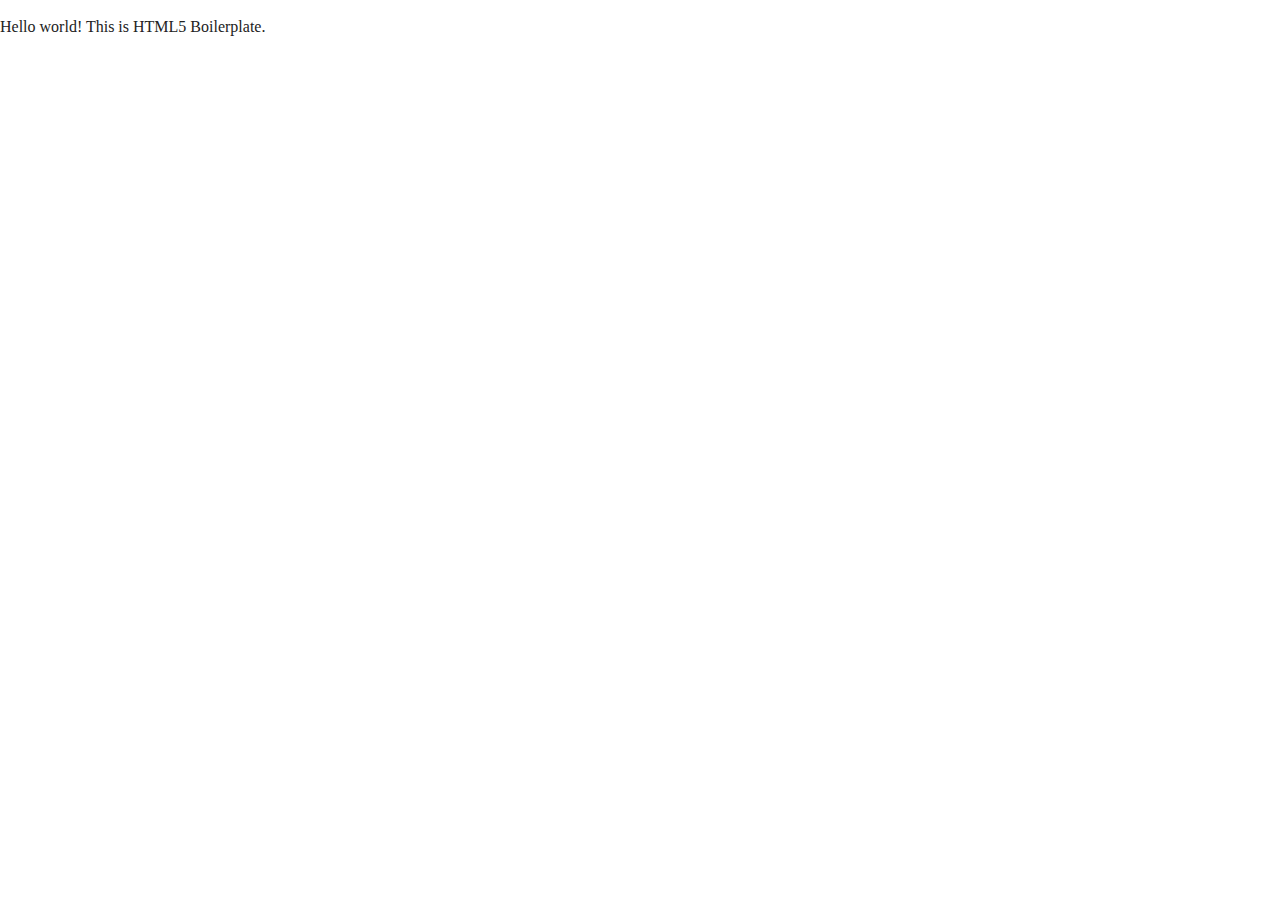
==== index.html @ d3b09d73 "Initial commit" ====
<!doctype html>
<html class="no-js" lang="">

<head>
  <meta charset="utf-8">
  <title></title>
  <meta name="description" content="">
  <meta name="viewport" content="width=device-width, initial-scale=1">

  <meta property="og:title" content="">
  <meta property="og:type" content="">
  <meta property="og:url" content="">
  <meta property="og:image" content="">

  <link rel="manifest" href="site.webmanifest">
  <link rel="apple-touch-icon" href="icon.png">
  <!-- Place favicon.ico in the root directory -->

  <link rel="stylesheet" href="css/normalize.css">
  <link rel="stylesheet" href="css/main.css">

  <meta name="theme-color" content="#fafafa">
</head>

<body>

  <!-- Add your site or application content here -->
  <p>Hello world! This is HTML5 Boilerplate.</p>
  <script src="js/vendor/modernizr-3.11.2.min.js"></script>
  <script src="js/plugins.js"></script>
  <script src="js/main.js"></script>

  <!-- Google Analytics: change UA-XXXXX-Y to be your site's ID. -->
  <script>
    window.ga = function () { ga.q.push(arguments) }; ga.q = []; ga.l = +new Date;
    ga('create', 'UA-XXXXX-Y', 'auto'); ga('set', 'anonymizeIp', true); ga('set', 'transport', 'beacon'); ga('send', 'pageview')
  </script>
  <script src="https://www.google-analytics.com/analytics.js" async></script>
</body>

</html>
---- css/main.css ----
/*! HTML5 Boilerplate v8.0.0 | MIT License | https://html5boilerplate.com/ */

/* main.css 2.1.0 | MIT License | https://github.com/h5bp/main.css#readme */
/*
 * What follows is the result of much research on cross-browser styling.
 * Credit left inline and big thanks to Nicolas Gallagher, Jonathan Neal,
 * Kroc Camen, and the H5BP dev community and team.
 */

/* ==========================================================================
   Base styles: opinionated defaults
   ========================================================================== */

html {
  color: #222;
  font-size: 1em;
  line-height: 1.4;
}

/*
 * Remove text-shadow in selection highlight:
 * https://twitter.com/miketaylr/status/12228805301
 *
 * Vendor-prefixed and regular ::selection selectors cannot be combined:
 * https://stackoverflow.com/a/16982510/7133471
 *
 * Customize the background color to match your design.
 */

::-moz-selection {
  background: #b3d4fc;
  text-shadow: none;
}

::selection {
  background: #b3d4fc;
  text-shadow: none;
}

/*
 * A better looking default horizontal rule
 */

hr {
  display: block;
  height: 1px;
  border: 0;
  border-top: 1px solid #ccc;
  margin: 1em 0;
  padding: 0;
}

/*
 * Remove the gap between audio, canvas, iframes,
 * images, videos and the bottom of their containers:
 * https://github.com/h5bp/html5-boilerplate/issues/440
 */

audio,
canvas,
iframe,
img,
svg,
video {
  vertical-align: middle;
}

/*
 * Remove default fieldset styles.
 */

fieldset {
  border: 0;
  margin: 0;
  padding: 0;
}

/*
 * Allow only vertical resizing of textareas.
 */

textarea {
  resize: vertical;
}

/* ==========================================================================
   Author's custom styles
   ========================================================================== */

/* ==========================================================================
   Helper classes
   ========================================================================== */

/*
 * Hide visually and from screen readers
 */

.hidden,
[hidden] {
  display: none !important;
}

/*
 * Hide only visually, but have it available for screen readers:
 * https://snook.ca/archives/html_and_css/hiding-content-for-accessibility
 *
 * 1. For long content, line feeds are not interpreted as spaces and small width
 *    causes content to wrap 1 word per line:
 *    https://medium.com/@jessebeach/beware-smushed-off-screen-accessible-text-5952a4c2cbfe
 */

.sr-only {
  border: 0;
  clip: rect(0, 0, 0, 0);
  height: 1px;
  margin: -1px;
  overflow: hidden;
  padding: 0;
  position: absolute;
  white-space: nowrap;
  width: 1px;
  /* 1 */
}

/*
 * Extends the .sr-only class to allow the element
 * to be focusable when navigated to via the keyboard:
 * https://www.drupal.org/node/897638
 */

.sr-only.focusable:active,
.sr-only.focusable:focus {
  clip: auto;
  height: auto;
  margin: 0;
  overflow: visible;
  position: static;
  white-space: inherit;
  width: auto;
}

/*
 * Hide visually and from screen readers, but maintain layout
 */

.invisible {
  visibility: hidden;
}

/*
 * Clearfix: contain floats
 *
 * For modern browsers
 * 1. The space content is one way to avoid an Opera bug when the
 *    `contenteditable` attribute is included anywhere else in the document.
 *    Otherwise it causes space to appear at the top and bottom of elements
 *    that receive the `clearfix` class.
 * 2. The use of `table` rather than `block` is only necessary if using
 *    `:before` to contain the top-margins of child elements.
 */

.clearfix::before,
.clearfix::after {
  content: " ";
  display: table;
}

.clearfix::after {
  clear: both;
}

/* ==========================================================================
   EXAMPLE Media Queries for Responsive Design.
   These examples override the primary ('mobile first') styles.
   Modify as content requires.
   ========================================================================== */

@media only screen and (min-width: 35em) {
  /* Style adjustments for viewports that meet the condition */
}

@media print,
  (-webkit-min-device-pixel-ratio: 1.25),
  (min-resolution: 1.25dppx),
  (min-resolution: 120dpi) {
  /* Style adjustments for high resolution devices */
}

/* ==========================================================================
   Print styles.
   Inlined to avoid the additional HTTP request:
   https://www.phpied.com/delay-loading-your-print-css/
   ========================================================================== */

@media print {
  *,
  *::before,
  *::after {
    background: #fff !important;
    color: #000 !important;
    /* Black prints faster */
    box-shadow: none !important;
    text-shadow: none !important;
  }

  a,
  a:visited {
    text-decoration: underline;
  }

  a[href]::after {
    content: " (" attr(href) ")";
  }

  abbr[title]::after {
    content: " (" attr(title) ")";
  }

  /*
   * Don't show links that are fragment identifiers,
   * or use the `javascript:` pseudo protocol
   */
  a[href^="#"]::after,
  a[href^="javascript:"]::after {
    content: "";
  }

  pre {
    white-space: pre-wrap !important;
  }

  pre,
  blockquote {
    border: 1px solid #999;
    page-break-inside: avoid;
  }

  /*
   * Printing Tables:
   * https://web.archive.org/web/20180815150934/http://css-discuss.incutio.com/wiki/Printing_Tables
   */
  thead {
    display: table-header-group;
  }

  tr,
  img {
    page-break-inside: avoid;
  }

  p,
  h2,
  h3 {
    orphans: 3;
    widows: 3;
  }

  h2,
  h3 {
    page-break-after: avoid;
  }
}
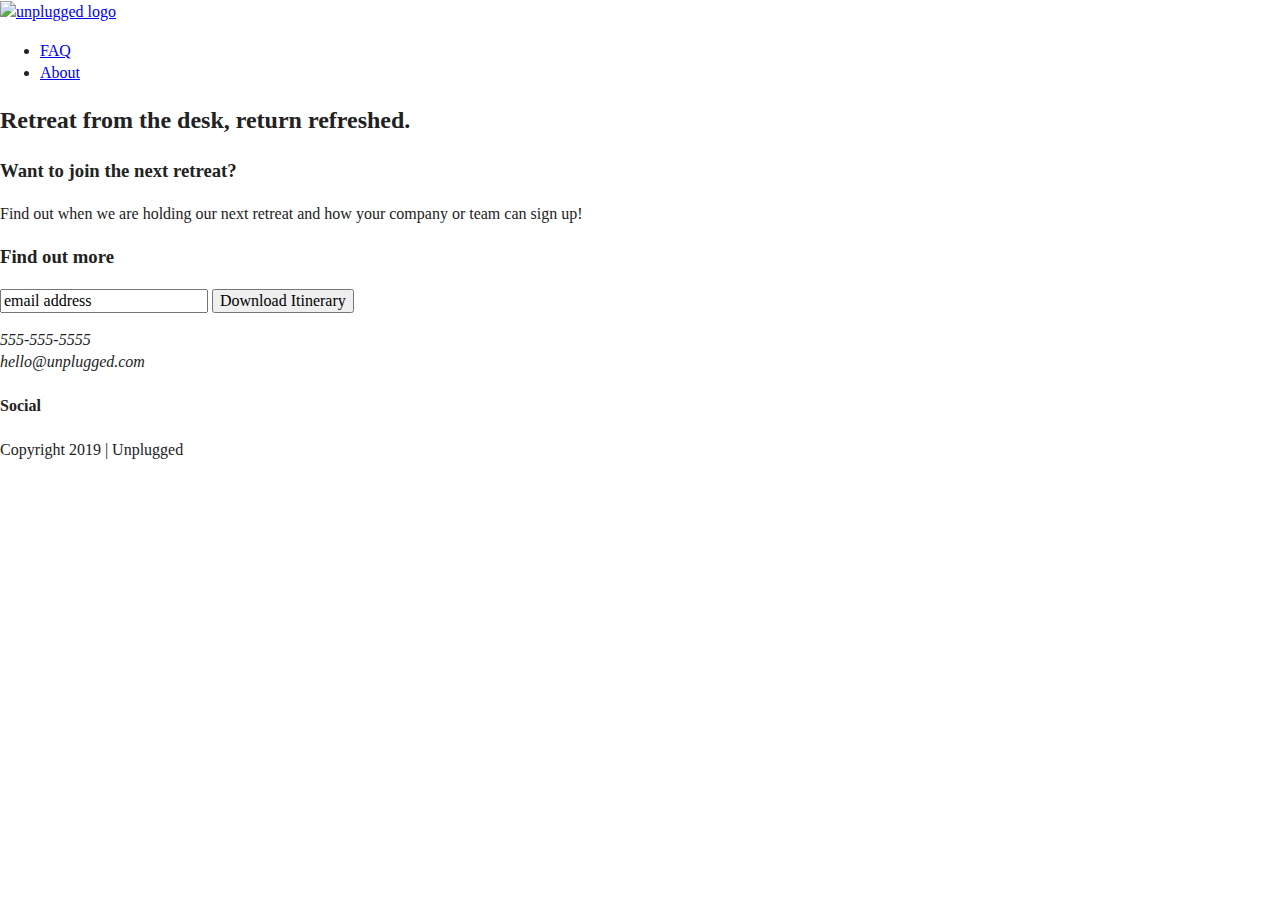
==== commit 181fdb77: "added homepage elements" ====
--- a/index.html
+++ b/index.html
@@ -25,10 +25,77 @@
 <body>
 
   <!-- Add your site or application content here -->
-  <p>Hello world! This is HTML5 Boilerplate.</p>
+
   <script src="js/vendor/modernizr-3.11.2.min.js"></script>
   <script src="js/plugins.js"></script>
   <script src="js/main.js"></script>
+
+
+<title> Unplugged </title>
+  <header>
+    <div class="content-wrapper">
+      <a href="#"><img src="" alt="unplugged logo"></a>
+      <div class="header-divider"></div>
+      <nav>
+        <ul>
+          <li><a href="faq/index.html" target="_blank">FAQ</a></li>
+          <li><a href="about/index.html" target="_blank">About</a></li>
+        </ul>
+      </nav>
+    </div>
+  </header>
+
+  <main>
+    <section class="hero-area">
+      <div class="content-wrapper">
+        <h2>Retreat from the desk, return refreshed.</h2>
+    </section>
+
+    <aside>
+      <div class="content-wrapper">
+        <div class="form-description">
+          <h3>Want to join the next retreat?</h3>
+          <p>
+            Find out when we are holding our next retreat and how your company or team can sign up!
+          </p>
+        </div>
+        <div class="form">
+          <h3>Find out more</h3>
+          <input type="text" name="name" value="email address">
+          <input type="button" value="Download Itinerary">
+        </div>
+      </div>
+    </section>
+
+  </main>
+
+  <footer>
+    <div class="content-wrapper">
+      <div class="footer-content">
+        <div class="contact">
+          <address>
+            <p>555-555-5555<br>
+              hello@unplugged.com</p>
+          </address>
+        </div>
+      </div>
+        <div class="social">
+          <div class="social-icons">
+            <h4>Social</h4>
+            <p><a href="https://www.facebook.com/Skillcrush/" target="_blank"></a>
+  </p>
+            <p><a href="https://www.twitter.com/skillcrush/" target="_blank"></a>
+            </p>
+<p><a href="https://www.instagram.com/skillcrush/" target="_blank"></a>
+          </div>
+        </div>
+      </div>
+    </div>
+    <div class ="copyright">
+      <p>Copyright 2019 | Unplugged</p>
+    </div>
+  </footer>
+
 
   <!-- Google Analytics: change UA-XXXXX-Y to be your site's ID. -->
   <script>
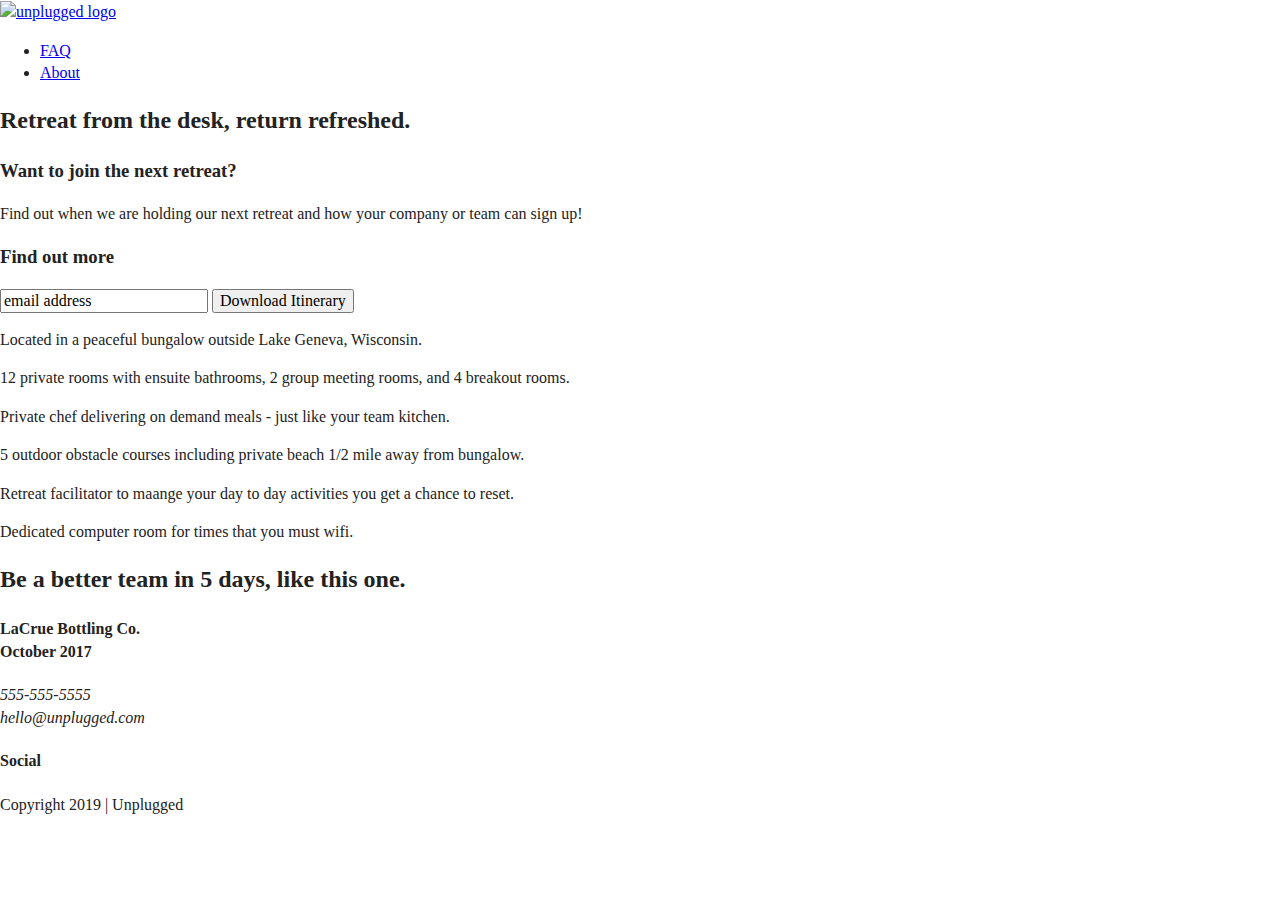
==== commit 18c2bed7: "Renamed elements" ====
--- a/index.html
+++ b/index.html
@@ -67,6 +67,46 @@
       </div>
     </section>
 
+    <section class="features">
+      <div class="content-wrapper">
+        <article>
+          <p class="fontawesome-icon"></p>
+          <p class="features-item-description">Located in a peaceful bungalow outside Lake Geneva, Wisconsin.</p>
+        </article>
+        <article>
+          <p class="bed-icon"></p>
+          <p class="bed-icon-description">12 private rooms with ensuite bathrooms, 2 group meeting rooms, and 4 breakout rooms.</p>
+        </article>
+        <article>
+          <p class="chef-icon"></p>
+          <p class="chef-icon-description">Private chef delivering on demand meals - just like your team kitchen.</p>
+        </article>
+        <article>
+          <p class="foot-icon"></p>
+          <p class="foot-icon-description">5 outdoor obstacle courses including private beach 1/2 mile away from bungalow.</p>
+        </article>
+        <article>
+          <p class="happy-icon"></p>
+          <p class="happy-icon-description">Retreat facilitator to maange your day to day activities you get a chance to reset.</p>
+        </article>
+        <article>
+          <p class="wifi-icon"></p>
+          <p class="wifi-icon-description">Dedicated computer room for times that you must wifi.</p>
+        </article>
+
+
+      </div>
+    </section>
+    <section class="reviews">
+      <div class="content-wrapper">
+        <h2>Be a better team in 5 days, like this one.</h2>
+        <div class="reviews-team">
+          <h4>LaCrue Bottling Co.<br>
+            October 2017</h4>
+        </div>
+      </div>
+    </section>
+
   </main>
 
   <footer>
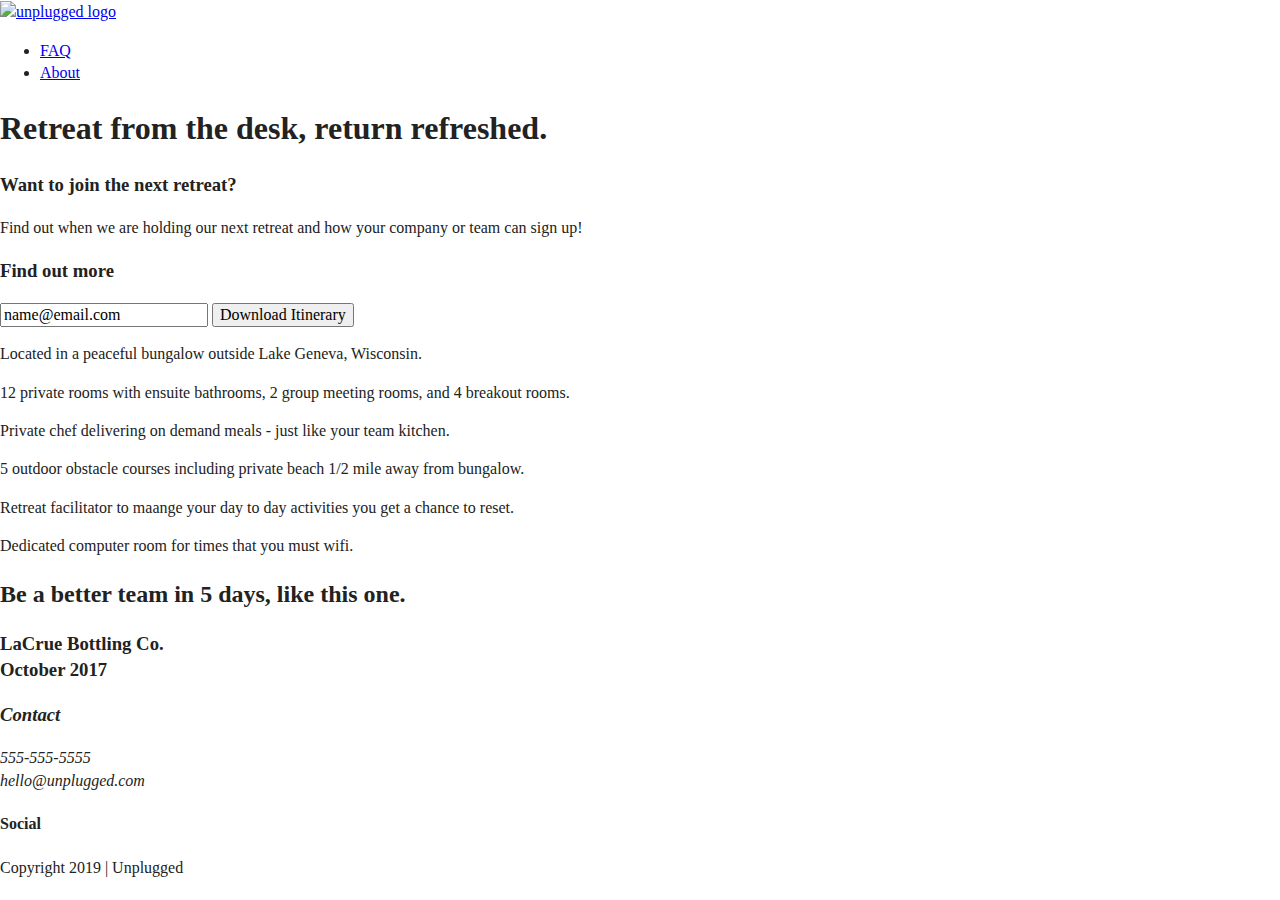
==== commit 620941d8: "Added about page, added contact for homepage" ====
--- a/index.html
+++ b/index.html
@@ -48,7 +48,7 @@
   <main>
     <section class="hero-area">
       <div class="content-wrapper">
-        <h2>Retreat from the desk, return refreshed.</h2>
+        <h1>Retreat from the desk, return refreshed.</h1>
     </section>
 
     <aside>
@@ -61,7 +61,7 @@
         </div>
         <div class="form">
           <h3>Find out more</h3>
-          <input type="text" name="name" value="email address">
+          <input type="text" name="name" value="name@email.com">
           <input type="button" value="Download Itinerary">
         </div>
       </div>
@@ -101,8 +101,8 @@
       <div class="content-wrapper">
         <h2>Be a better team in 5 days, like this one.</h2>
         <div class="reviews-team">
-          <h4>LaCrue Bottling Co.<br>
-            October 2017</h4>
+          <h3>LaCrue Bottling Co.<br>
+            October 2017</h3>
         </div>
       </div>
     </section>
@@ -114,6 +114,7 @@
       <div class="footer-content">
         <div class="contact">
           <address>
+            <h3>Contact</h3>
             <p>555-555-5555<br>
               hello@unplugged.com</p>
           </address>
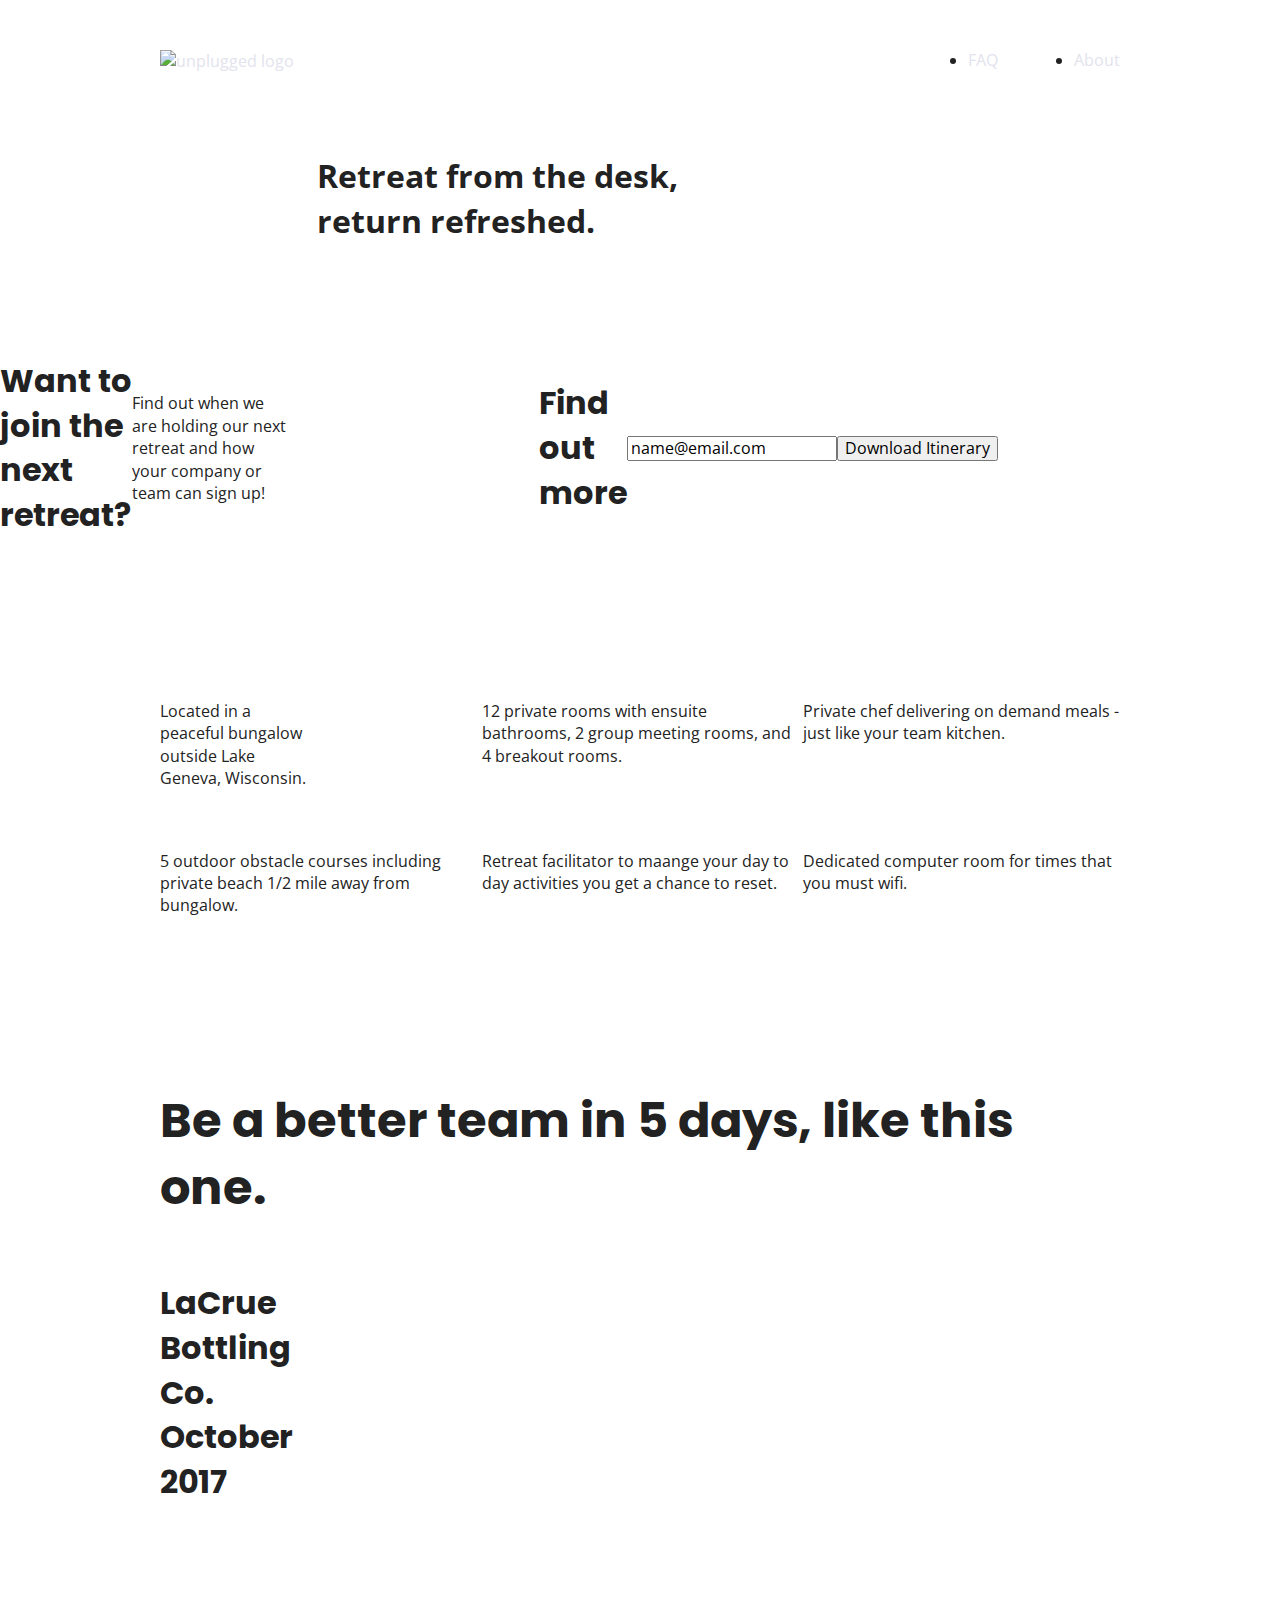
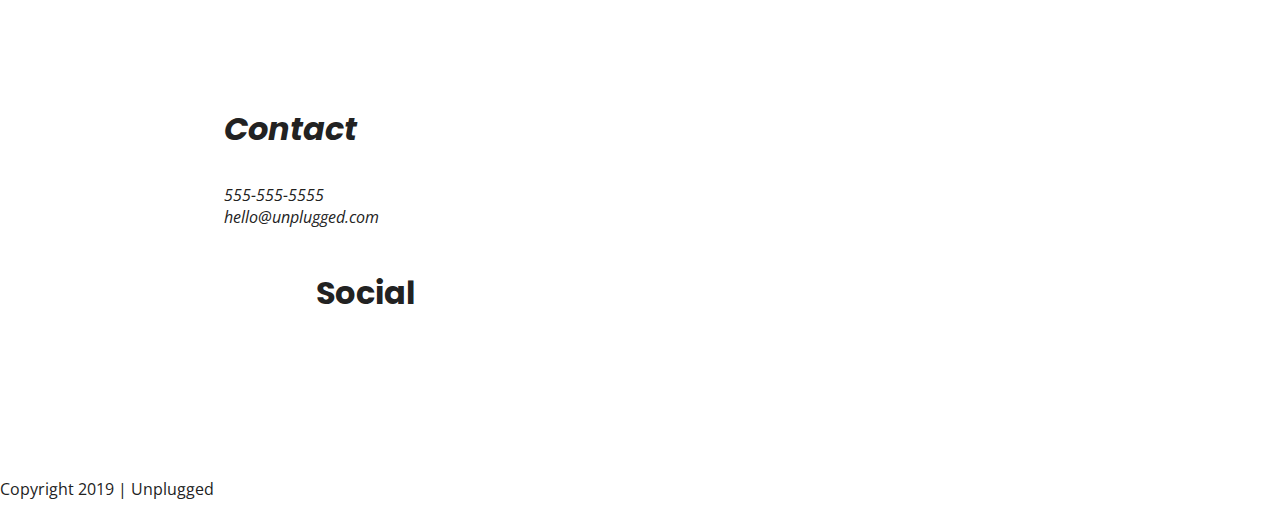
==== commit d66c4a43: "Updated new css" ====
--- a/index.html
+++ b/index.html
@@ -3,6 +3,8 @@
 
 <head>
   <meta charset="utf-8">
+  <!--Google fonts -->
+  <link href="https://fonts.googleapis.com/css?family=Open+Sans:400,700|Poppins:500,700" rel="stylesheet">
   <title></title>
   <meta name="description" content="">
   <meta name="viewport" content="width=device-width, initial-scale=1">
@@ -24,7 +26,7 @@
 
 <body>
 
-  <!-- Add your site or application content here -->
+  <!-- HOME PAGE - Add your site or application content here -->
 
   <script src="js/vendor/modernizr-3.11.2.min.js"></script>
   <script src="js/plugins.js"></script>
--- a/css/main.css
+++ b/css/main.css
@@ -83,9 +83,317 @@
   resize: vertical;
 }
 
+ /* ==========================================================================
+      Author's custom styles
+      ========================================================================== */
+
+   html {
+font-size: 16px;
+
+   }
+
+   body {
+font-family: 'Open Sans', sans-serif;
+font-size: 1em;
+   }
+
+   ul,
+   ol {
+
+   }
+
+   a {
+color: #e2e3ed;
+text-decoration: none;
+   }
+
+   h2 {
+font-family: 'Poppins', sans-serif;
+font-size: 3em;
+   }
+
+   h3,
+   h4 {
+     font-family: 'Poppins', sans-serif;
+     font-size: 2em;
+   }
+
+   p {
+
+   }
+
+   img {
+
+   }
+
+   figure {
+
+   }
+
+   address {
+
+   }
+
+   .content-wrapper {
+
+   }
+
+
+/* Base Header - Footer Styles */
+
+header,
+footer {
+display: flex;
+justify-content: center;
+align-items: center;
+flex-flow: row wrap;
+}
+
+/* Header styles */
+
+header nav ul {
+  display: flex;
+  justify-content: space-around;
+  width: 100%;
+}
+
+header {
+  padding: 15px 0;
+}
+
+header .content-wrapper {
+display: flex;
+justify-content: center;
+align-items: center;
+flex-flow: row wrap;
+margin: 0;
+}
+
+.header-divider {
+  width: 100%;
+  height: 1px;
+  margin: 10px 0 20px 0;
+}
+
+header nav {
+justify-content: space-around;
+display: flex;
+align-items: center;
+flex-flow: row wrap;
+width: 60%;
+}
+
+/* Mobile Styles - Homepage */
+
+.hero-area {
+flex-flow: row wrap;
+display: flex;
+justify-content: center;
+}
+
+.form-description {
+ justify-content: center;
+ align-items: center;
+ display: flex;
+}
+
+.form {
+  justify-content: center;
+  align-items: center;
+  display: flex;
+}
+
+aside {
+  flex-flow: row wrap;
+}
+
+.features {
+  flex-flow: row wrap;
+  justify-content: center;
+  display: flex;
+}
+
+.features article {
+  width: 63%;
+  margin: 30px 0;
+}
+
+.features p {
+  margin: 0;
+}
+
+.features h2 {
+  margin-bottom: 60px;
+}
+
+.features .features-items {
+  flex-flow: row wrap;
+  display: flex;
+  align-items: center;
+  justify-content: center;
+}
+
+/* Reviews */
+
+.reviews {
+  flex-flow: row wrap;
+  display: flex;
+  justify-content: center;
+}
+
+.reviews h2 {
+  margin-bottom: 40px;
+}
+
+.reviews h3 {
+  width: 55%;
+  margin: 20px 0;
+}
+
+.reviews-team {
+
+}
+
 /* ==========================================================================
-   Author's custom styles
+   About Page
    ========================================================================== */
+
+.mission {
+  display: flex;
+  justify-content: center;
+  align-items: center;
+  flex-flow: row wrap;
+}
+
+.contact-section {
+  display: flex;
+  justify-content: center;
+  align-items: center;
+  flex-flow: row wrap;
+}
+
+.contact-content p {
+  margin: 0;
+}
+
+/* ==========================================================================
+   FAQ Page
+   ========================================================================== */
+
+.faq {
+  display: flex;
+  justify-content: center;
+  align-items: center;
+  flex-flow: row wrap;
+}
+
+.faq .content-wrapper {
+  display: flex;
+  justify-content: center;
+  align-items: center;
+  flex-flow: row wrap;
+  margin: 50px 0 0 0;
+}
+
+.faq h2 {
+  margin-bottom: 40px;
+}
+
+.faq-content {
+  margin-bottom: 50px;
+}
+
+address {
+
+}
+
+/* Footer */
+
+footer {
+flex-direction: column;
+}
+
+footer p {
+  margin: 0;
+}
+
+footer .social-icons {
+  justify-content: space-around;
+  align-items: center;
+  display: flex;
+
+}
+
+footer .social-icons p {
+  display: flex;
+  justify-content: center;
+  align-items: center;
+}
+
+.footer-content {
+
+}
+
+footer .content-wrapper {
+width: 55%;
+margin: 50px 0;
+}
+
+footer .contact {
+  margin-bottom: 50px;
+}
+
+footer .copyright {
+  margin: 20px 0;
+}
+
+.contact {
+
+}
+
+.contact-section {
+  flex-flow: row wrap;
+}
+
+.social {
+
+}
+
+.social-icons {
+
+}
+
+.copyright {
+
+}
+
+/* FAQ Page */
+
+.faq {
+flex-flow: row wrap;
+}
+
+.faq .content-wrapper {
+  flex-flow: row wrap;
+  width: 55%;
+  margin: 50px 0;
+}
+
+/* About page */
+
+.mission {
+flex-flow: row wrap;
+}
+
+.mission-content {
+
+}
+
+.map {
+
+}
+
+
 
 /* ==========================================================================
    Helper classes
@@ -175,8 +483,422 @@
    Modify as content requires.
    ========================================================================== */
 
-@media only screen and (min-width: 35em) {
-  /* Style adjustments for viewports that meet the condition */
+@media only screen and (min-width: 768px) {
+  /* Tablet styles here */
+
+  .content-wrapper {
+    max-width: 640px;
+    margin: 100px 0;
+  }
+
+  /*Header*/
+
+  header {
+    justify-content: space-around;
+    padding: 33px 0;
+  }
+
+header .content-wrapper {
+  width: 100%;
+  justify-content: space-between;
+}
+
+header nav {
+  width: 20%;
+}
+
+header nav ul {
+  justify-content: space-between;
+}
+
+.header-divider {
+  display: none;
+}
+
+/* Hero area */
+
+/* Aside */
+
+aside .content-wrapper {
+  margin: 50px 0;
+  display: flex;
+  justify-content: space-between;
+  flex-flow: row wrap;
+}
+
+aside .content-wraper .form-description,
+aside .content-wrapper .form {
+  width: 40%;
+  margin: 0;
+}
+
+/*Features*/
+
+.features-article {
+  display: flex;
+  justify-content: center;
+  align-items: center;
+  flex-flow: column wrap;
+  flex-basis: 50%;
+}
+
+.features .features-item-description {
+  width: 50%;
+}
+
+/*Reviews*/
+
+.reviews article {
+  display: flex;
+  justify-content: space-between;
+}
+
+.reviews article div {
+  width: 49%;
+}
+
+/*Footer*/
+
+footer .content-wrapper {
+  width: 65%;
+  margin: 100px 0;
+}
+
+.footer-content {
+  display: flex;
+  justify-content: space-between;
+  align-items: center;
+}
+
+footer .contact {
+  margin-bottom: 0;
+}
+
+footer .copyright {
+  width: 100%;
+}
+
+/*===================About page =============================*/
+
+.mission-content {
+  display: flex;
+  justify-content: space-between;
+  align-items: center;
+  padding-top: 20px;
+}
+
+/* ==================FAQ Page ==============================*/
+
+.faq .content-wrapper {
+  justify-content: space-between;
+}
+
+.faq-content {
+  flex-basis: 40%;
+}
+
+.faq h2 {
+  width: 100%;
+}
+
+}
+
+@media only screen and (min-width: 1200px) {
+  /* Desktop styles here */
+}
+
+.content-wrapper {
+  max-width: 960px;
+}
+
+/* Hero */
+
+.hero-area h1 {
+  width: 60%;
+}
+
+/* Aside */
+
+aside .content-wrapper {
+  justify-content: space-around;
+}
+
+aside .content-wrapper .form-description,
+aside .content-wrapper .form {
+  width: 30%;
+}
+
+.features h2 {
+  width: 90%;
+}
+
+.features article {
+  flex-basis: 33%;
+}
+
+.reviews article div {
+  width: 42%;
+}
+
+/* ==========================================================================
+About Page
+========================================================================== */
+
+.mission h2,
+.contact-section .content-wrapper h2 {
+    width: 95%;
+}
+
+/* ==========================================================================
+FAQ Page
+========================================================================== */
+.faq h2 {
+  width: 100%;
+}
+
+
+
+
+/* Tablet styles here */
+
+.content-wrapper {
+  max-width: 960px;
+  margin: 12px 0;
+}
+
+/*Header*/
+
+header {
+  justify-content: space-around;
+  padding: 33px 0;
+}
+
+header .content-wrapper {
+width: 100%;
+justify-content: space-between;
+}
+
+header nav {
+width: 20%;
+}
+
+header nav ul {
+justify-content: space-between;
+}
+
+.header-divider {
+display: none;
+}
+
+/* Hero area */
+
+/* Aside */
+
+aside .content-wrapper {
+margin: 50px 0;
+display: flex;
+justify-content: space-between;
+flex-flow: row wrap;
+}
+
+aside .content-wraper .form-description,
+aside .content-wrapper .form {
+width: 40%;
+margin: 0;
+}
+
+/*Features*/
+
+.features-article {
+display: flex;
+justify-content: center;
+align-items: center;
+flex-flow: column wrap;
+flex-basis: 50%;
+}
+
+.features .features-item-description {
+width: 50%;
+}
+
+/*Reviews*/
+
+.reviews article {
+display: flex;
+justify-content: space-between;
+}
+
+.reviews article div {
+width: 49%;
+}
+
+/*Footer*/
+
+footer .content-wrapper {
+width: %;
+margin: px 0;
+}
+
+.footer-content {
+display: flex;
+justify-content: space-between;
+align-items: center;
+}
+
+footer .contact {
+margin-bottom: 0;
+}
+
+footer .copyright {
+width: 100%;
+}
+
+/*===================About page =============================*/
+
+.mission-content {
+display: flex;
+justify-content: space-between;
+align-items: center;
+padding-top: ;
+}
+
+/* ==================FAQ Page ==============================*/
+
+.faq .content-wrapper {
+justify-content: space-between;
+}
+
+.faq-content {
+flex-basis: ;
+}
+
+.faq h2 {
+width: ;
+}
+
+}
+
+/* Desktop styles here */
+
+@media only screen and (min-width: 1200px) {
+  /* Desktop styles here */
+}
+
+.content-wrapper {
+  max-width: 960px;
+  margin: 12px 0;
+}
+
+/*Header*/
+
+header {
+  justify-content: space-around;
+  padding: 33px 0;
+}
+
+header .content-wrapper {
+width: 100%;
+justify-content: space-between;
+}
+
+header nav {
+width: 20%;
+}
+
+header nav ul {
+justify-content: space-between;
+}
+
+.header-divider {
+display: none;
+}
+
+/* Hero area */
+
+/* Aside */
+
+aside .content-wrapper {
+margin: 50px 0;
+display: flex;
+justify-content: space-between;
+flex-flow: row wrap;
+}
+
+aside .content-wraper .form-description,
+aside .content-wrapper .form {
+width: 40%;
+margin: 0;
+}
+
+/*Features*/
+
+.features-article {
+display: flex;
+justify-content: center;
+align-items: center;
+flex-flow: column wrap;
+flex-basis: 50%;
+}
+
+.features .features-item-description {
+width: 50%;
+}
+
+/*Reviews*/
+
+.reviews article {
+display: flex;
+justify-content: space-between;
+}
+
+.reviews article div {
+width: 49%;
+}
+
+/*Footer*/
+
+footer .content-wrapper {
+width: %;
+margin: px 0;
+}
+
+.footer-content {
+display: flex;
+justify-content: space-between;
+align-items: center;
+}
+
+footer .contact {
+margin-bottom: 0;
+}
+
+footer .copyright {
+width: 100%;
+}
+
+/*===================About page =============================*/
+
+.mission-content {
+display: flex;
+justify-content: space-between;
+align-items: center;
+padding-top: ;
+}
+
+/* ==================FAQ Page ==============================*/
+
+.faq .content-wrapper {
+justify-content: space-between;
+}
+
+.faq-content {
+flex-basis: ;
+}
+
+.faq h2 {
+width: ;
+}
+
 }
 
 @media print,
@@ -260,4 +982,3 @@
     page-break-after: avoid;
   }
 }
-
